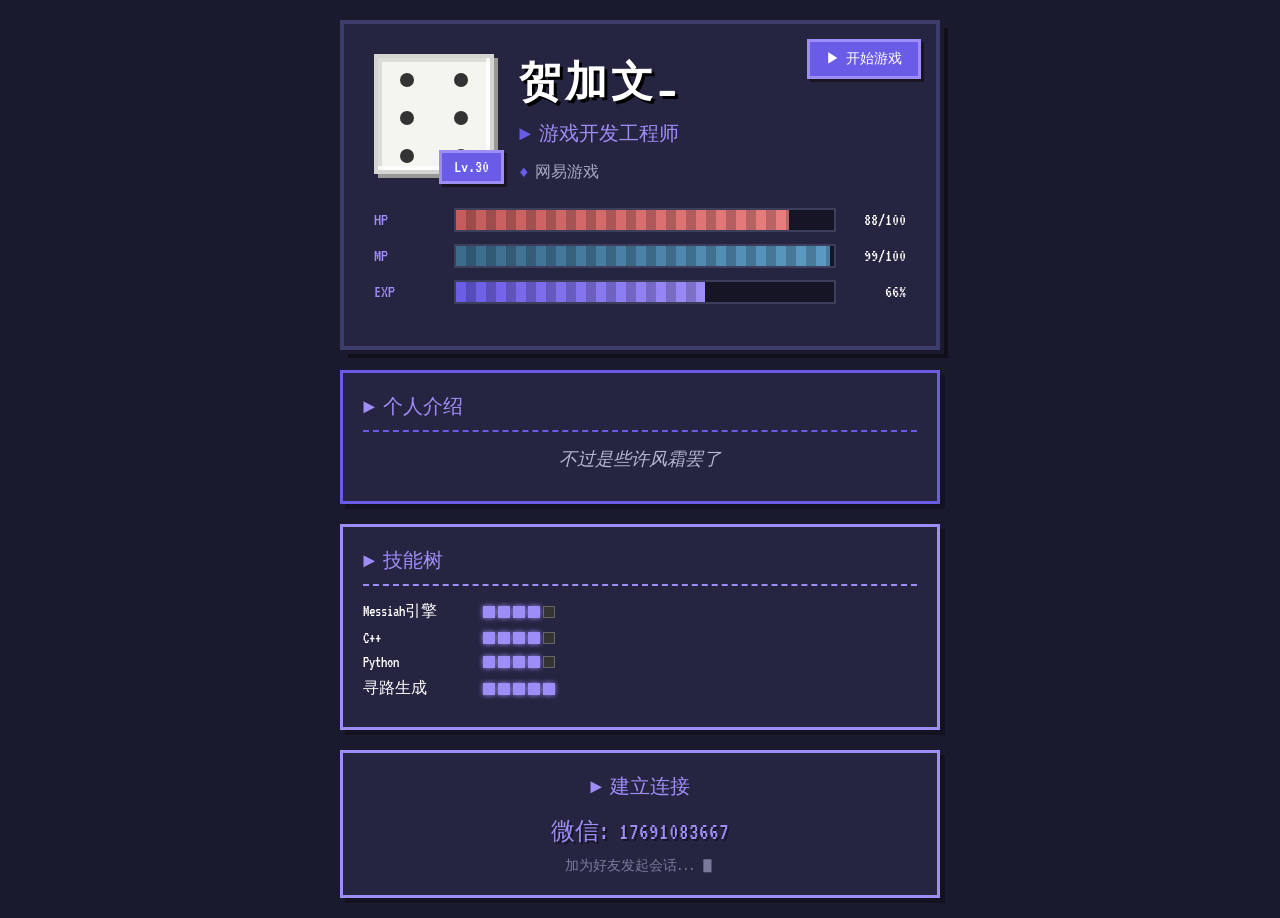
==== index.html @ eb503bfe "feat: 角色卡右上角添加开始游戏按钮" ====
<!DOCTYPE html>
<html lang="zh-CN">
<head>
    <meta charset="UTF-8">
    <meta name="viewport" content="width=device-width, initial-scale=1.0">
    <title>贺加文 - 游戏开发工程师</title>
    <style>
        @import url('https://fonts.googleapis.com/css2?family=VT323&display=swap');
        
        * {
            margin: 0;
            padding: 0;
            box-sizing: border-box;
        }
        
        body {
            min-height: 100vh;
            background: #1a1a2e;
            display: flex;
            justify-content: center;
            align-items: center;
            font-family: 'VT323', 'Courier New', monospace;
            padding: 20px;
            image-rendering: pixelated;
        }
        
        .container {
            max-width: 600px;
            width: 100%;
        }
        
        /* 顶部角色卡 */
        .hero-card {
            background: #252542;
            border: 4px solid #3d3d6b;
            box-shadow: 
                0 0 0 4px #1a1a2e,
                8px 8px 0 rgba(0,0,0,0.4);
            padding: 30px;
            margin-bottom: 20px;
            position: relative;
        }
        
        .hero-card::before {
            content: '';
            position: absolute;
            top: -4px;
            left: -4px;
            right: -4px;
            bottom: -4px;
            background: linear-gradient(135deg, #6b5ce7 0%, transparent 50%, #3d3d6b 100%);
            z-index: -1;
            opacity: 0.3;
        }
        
        .character-row {
            display: flex;
            gap: 25px;
            align-items: flex-start;
        }
        
        /* 像素头像 */
        .avatar-container {
            position: relative;
            flex-shrink: 0;
        }
        
        .avatar {
            width: 120px;
            height: 120px;
            background: #f5f5f0;
            border: 4px solid #d4d4d0;
            box-shadow: 
                4px 4px 0 #999,
                inset -4px -4px 0 rgba(255,255,255,0.8),
                inset 4px 4px 0 rgba(0,0,0,0.1);
            position: relative;
            image-rendering: pixelated;
        }
        
        /* 骰子点 - 6点布局 左列3个 */
        .avatar::before {
            content: '';
            position: absolute;
            top: 15px;
            left: 22px;
            width: 14px;
            height: 14px;
            background: #333;
            border-radius: 50%;
            box-shadow: 
                0 38px 0 #333,
                0 76px 0 #333;
        }
        
        /* 骰子右列3个点 */
        .avatar::after {
            content: '';
            position: absolute;
            top: 15px;
            right: 22px;
            width: 14px;
            height: 14px;
            background: #333;
            border-radius: 50%;
            box-shadow: 
                0 38px 0 #333,
                0 76px 0 #333;
        }
        
        .level-badge {
            position: absolute;
            bottom: -10px;
            right: -10px;
            background: #6b5ce7;
            color: #fff;
            padding: 5px 12px;
            font-size: 18px;
            border: 3px solid #9d8df7;
            box-shadow: 3px 3px 0 #1a1520;
        }
        
        /* 开始游戏按钮 */
        .start-game-btn {
            position: absolute;
            top: 15px;
            right: 15px;
            background: #6b5ce7;
            color: #fff;
            padding: 8px 16px;
            font-size: 14px;
            text-decoration: none;
            border: 3px solid #9d8df7;
            box-shadow: 3px 3px 0 #1a1520;
            transition: all 0.2s ease;
            font-family: 'VT323', 'Courier New', monospace;
        }
        
        .start-game-btn:hover {
            background: #9d8df7;
            transform: translate(-2px, -2px);
            box-shadow: 5px 5px 0 #1a1520;
        }
        
        .start-game-btn::before {
            content: '▶ ';
        }
        
        .info-section {
            flex: 1;
        }
        
        .name {
            font-size: 42px;
            color: #fff;
            text-shadow: 3px 3px 0 #000;
            margin-bottom: 10px;
            letter-spacing: 0.1em;
        }
        
        .title {
            font-size: 20px;
            color: #9d8df7;
            margin-bottom: 15px;
        }
        
        .title::before {
            content: '► ';
            color: #6b5ce7;
        }
        
        .location {
            font-size: 16px;
            color: #a8a8c4;
        }
        
        .location span {
            color: #6b5ce7;
        }
        
        /* 状态条区域 */
        .stats-section {
            margin-top: 25px;
        }
        
        .stat-row {
            display: flex;
            align-items: center;
            margin-bottom: 12px;
            font-size: 18px;
        }
        
        .stat-label {
            width: 80px;
            color: #9d8df7;
        }
        
        .stat-bar {
            flex: 1;
            height: 24px;
            background: #151525;
            border: 2px solid #3d3d5c;
            position: relative;
        }
        
        .stat-fill {
            height: 100%;
            background: linear-gradient(90deg, #e94560 0%, #ff6b6b 100%);
            position: relative;
            transition: width 1s ease;
        }
        
        .stat-fill.hp { width: 88%; background: linear-gradient(90deg, #c45c5c 0%, #e87e7e 100%); }
        .stat-fill.mp { width: 99%; background: linear-gradient(90deg, #3a6b8b 0%, #5c9bc4 100%); }
        .stat-fill.exp { width: 66%; background: linear-gradient(90deg, #6b5ce7 0%, #9d8df7 100%); }
        
        .stat-fill::after {
            content: '';
            position: absolute;
            top: 0;
            left: 0;
            right: 0;
            bottom: 0;
            background: repeating-linear-gradient(
                90deg,
                transparent,
                transparent 10px,
                rgba(0,0,0,0.2) 10px,
                rgba(0,0,0,0.2) 20px
            );
        }
        
        .stat-value {
            width: 60px;
            text-align: right;
            color: #fff;
            margin-left: 10px;
        }
        
        /* 信息框 */
        .info-box {
            background: #252542;
            border: 3px solid #6b5ce7;
            padding: 20px;
            margin-bottom: 20px;
            box-shadow: 5px 5px 0 rgba(0,0,0,0.3);
        }
        
        .info-header {
            color: #9d8df7;
            font-size: 20px;
            margin-bottom: 15px;
            border-bottom: 2px dashed #6b5ce7;
            padding-bottom: 10px;
        }
        
        .info-item {
            display: flex;
            align-items: center;
            margin-bottom: 10px;
            font-size: 18px;
            color: #fff;
        }
        
        .info-icon {
            width: 24px;
            text-align: center;
            margin-right: 12px;
        }
        
        .heart { color: #e87e7e; }
        .diamond { color: #6b5ce7; }
        .star { color: #9d8df7; }
        
        /* 技能列表 */
        .skills-box {
            background: #252542;
            border: 3px solid #9d8df7;
            padding: 20px;
            margin-bottom: 20px;
            box-shadow: 5px 5px 0 rgba(0,0,0,0.3);
        }
        
        .skills-header {
            color: #9d8df7;
            font-size: 20px;
            margin-bottom: 15px;
            border-bottom: 2px dashed #9d8df7;
            padding-bottom: 10px;
        }
        
        .skill-item {
            display: flex;
            align-items: center;
            margin-bottom: 8px;
            font-size: 16px;
        }
        
        .skill-name {
            color: #fff;
            width: 120px;
        }
        
        .skill-level {
            display: flex;
            gap: 3px;
        }
        
        .skill-dot {
            width: 12px;
            height: 12px;
            background: #333;
            border: 1px solid #666;
        }
        
        .skill-dot.filled {
            background: #9d8df7;
            border-color: #9d8df7;
            box-shadow: 0 0 5px #9d8df7;
        }
        
        /* 联系区域 */
        .contact-box {
            background: #252542;
            border: 3px solid #9d8df7;
            padding: 20px;
            text-align: center;
            box-shadow: 5px 5px 0 rgba(0,0,0,0.3);
        }
        
        .contact-header {
            color: #9d8df7;
            font-size: 20px;
            margin-bottom: 15px;
        }
        
        .contact-wechat {
            font-size: 24px;
            color: #9d8df7;
            text-shadow: 2px 2px 0 #151525;
        }
        
        .contact-hint {
            font-size: 14px;
            color: #7a7a9a;
            margin-top: 10px;
        }
        
        /* 闪烁动画 */
        @keyframes blink {
            0%, 50% { opacity: 1; }
            51%, 100% { opacity: 0.3; }
        }
        
        .blink {
            animation: blink 1s infinite;
        }
        
        /* 光标效果 */
        .cursor::after {
            content: '_';
            animation: blink 0.8s infinite;
        }
        
        /* 响应式 */
        @media (max-width: 500px) {
            .character-row {
                flex-direction: column;
                align-items: center;
            }
            
            .name {
                font-size: 32px;
                text-align: center;
            }
            
            .info-section {
                text-align: center;
            }
        }
    </style>
</head>
<body>
    <div class="container">
        <!-- 角色卡 -->
        <div class="hero-card">
            <a href="https://870751720.github.io/paper-kingdom/" class="start-game-btn" target="_blank">开始游戏</a>
            <div class="character-row">
                <div class="avatar-container">
                    <div class="avatar"></div>
                    <div class="level-badge">Lv.--</div>
                </div>
                <div class="info-section">
                    <h1 class="name cursor">贺加文</h1>
                    <div class="title">游戏开发工程师</div>
                    <div class="location">
                        <span>♦</span> 网易游戏
                    </div>
                </div>
            </div>
            
            <!-- 状态条 -->
            <div class="stats-section">
                <div class="stat-row">
                    <span class="stat-label">HP</span>
                    <div class="stat-bar">
                        <div class="stat-fill hp"></div>
                    </div>
                    <span class="stat-value">88/100</span>
                </div>
                <div class="stat-row">
                    <span class="stat-label">MP</span>
                    <div class="stat-bar">
                        <div class="stat-fill mp"></div>
                    </div>
                    <span class="stat-value">99/100</span>
                </div>
                <div class="stat-row">
                    <span class="stat-label">EXP</span>
                    <div class="stat-bar">
                        <div class="stat-fill exp"></div>
                    </div>
                    <span class="stat-value">66%</span>
                </div>
            </div>
        </div>
        
        <!-- 个人介绍 -->
        <div class="info-box">
            <div class="info-header">► 个人介绍</div>
            <div class="info-item" style="justify-content: center; font-style: italic; color: #b8b8d0;">
                不过是些许风霜罢了
            </div>
        </div>
        
        <!-- 技能 -->
        <div class="skills-box">
            <div class="skills-header">► 技能树</div>
            <div class="skill-item">
                <span class="skill-name">Messiah引擎</span>
                <div class="skill-level">
                    <div class="skill-dot filled"></div>
                    <div class="skill-dot filled"></div>
                    <div class="skill-dot filled"></div>
                    <div class="skill-dot filled"></div>
                    <div class="skill-dot"></div>
                </div>
            </div>
            <div class="skill-item">
                <span class="skill-name">C++</span>
                <div class="skill-level">
                    <div class="skill-dot filled"></div>
                    <div class="skill-dot filled"></div>
                    <div class="skill-dot filled"></div>
                    <div class="skill-dot filled"></div>
                    <div class="skill-dot"></div>
                </div>
            </div>
            <div class="skill-item">
                <span class="skill-name">Python</span>
                <div class="skill-level">
                    <div class="skill-dot filled"></div>
                    <div class="skill-dot filled"></div>
                    <div class="skill-dot filled"></div>
                    <div class="skill-dot filled"></div>
                    <div class="skill-dot"></div>
                </div>
            </div>
            <div class="skill-item">
                <span class="skill-name">寻路生成</span>
                <div class="skill-level">
                    <div class="skill-dot filled"></div>
                    <div class="skill-dot filled"></div>
                    <div class="skill-dot filled"></div>
                    <div class="skill-dot filled"></div>
                    <div class="skill-dot filled"></div>
                </div>
            </div>
        </div>
        
        <!-- 联系方式 -->
        <div class="contact-box">
            <div class="contact-header">► 建立连接</div>
            <div class="contact-wechat">微信: 17691083667</div>
            <div class="contact-hint">加为好友发起会话... <span class="blink">▋</span></div>
        </div>
    </div>
    
    <script>
        // 生日: 9月7日
        const birthYear = 1996;
        const birthMonth = 9;  // 9月
        const birthDay = 7;    // 7日
        
        const now = new Date();
        let age = now.getFullYear() - birthYear;
        
        // 判断是否过了今年生日
        const thisYearBirthday = new Date(now.getFullYear(), birthMonth - 1, birthDay);
        if (now < thisYearBirthday) {
            age--; // 还没过生日，减1岁
        }
        
        // 更新等级显示
        document.querySelector('.level-badge').textContent = 'Lv.' + age;
    </script>
</body>
</html>
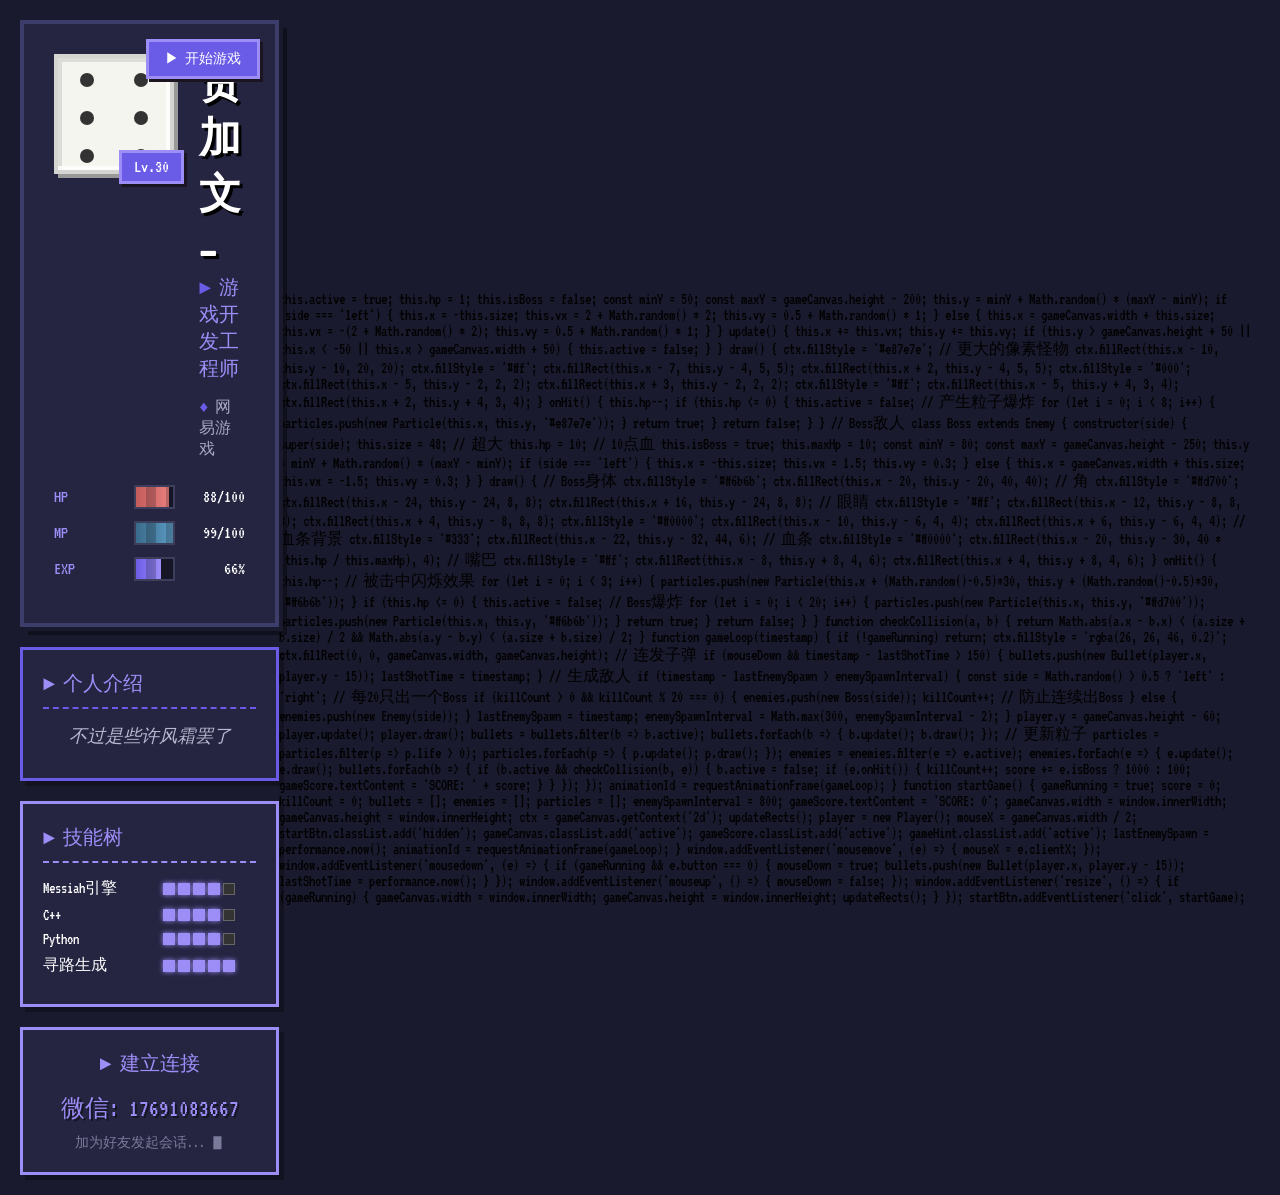
==== commit a0349769: "feat: 隐藏提示、不可框选、减短拖尾、添加连击显示" ====
--- a/index.html
+++ b/index.html
@@ -22,11 +22,85 @@
             font-family: 'VT323', 'Courier New', monospace;
             padding: 20px;
             image-rendering: pixelated;
+            position: relative;
+            overflow-x: hidden;
+        }
+        
+        body.game-active {
+            user-select: none;
+            -webkit-user-select: none;
+            -moz-user-select: none;
+            -ms-user-select: none;
+        }
+        
+        /* 游戏画布 - 覆盖整个背景 */
+        #game-canvas {
+            position: fixed;
+            top: 0;
+            left: 0;
+            width: 100%;
+            height: 100%;
+            z-index: 0;
+            display: none;
+            cursor: crosshair;
+        }
+        
+        #game-canvas.active {
+            display: block;
+        }
+        
+        /* 游戏分数 */
+        .game-score {
+            position: fixed;
+            top: 20px;
+            left: 20px;
+            color: #fff;
+            font-size: 24px;
+            text-shadow: 2px 2px 0 #000;
+            z-index: 1;
+            display: none;
+        }
+        
+        .game-score.active {
+            display: block;
+        }
+        
+        /* 游戏提示 - 已隐藏 */
+        .game-hint {
+            display: none;
+        }
+        
+        /* 连击显示 */
+        .combo-display {
+            position: fixed;
+            top: 20px;
+            right: 20px;
+            color: #ffd700;
+            font-size: 28px;
+            text-shadow: 2px 2px 0 #000;
+            z-index: 1;
+            display: none;
+            transition: transform 0.1s ease;
+        }
+        
+        .combo-display.active {
+            display: block;
+        }
+        
+        .combo-display.pop {
+            transform: scale(1.3);
+        }
+        
+        .combo-display .combo-text {
+            font-size: 14px;
+            color: #fff;
         }
         
         .container {
             max-width: 600px;
             width: 100%;
+            position: relative;
+            z-index: 2;
         }
         
         /* 顶部角色卡 */
@@ -129,11 +203,12 @@
             color: #fff;
             padding: 8px 16px;
             font-size: 14px;
-            text-decoration: none;
             border: 3px solid #9d8df7;
             box-shadow: 3px 3px 0 #1a1520;
             transition: all 0.2s ease;
             font-family: 'VT323', 'Courier New', monospace;
+            cursor: pointer;
+            z-index: 10;
         }
         
         .start-game-btn:hover {
@@ -144,6 +219,10 @@
         
         .start-game-btn::before {
             content: '▶ ';
+        }
+        
+        .start-game-btn.hidden {
+            display: none;
         }
         
         .info-section {
@@ -381,10 +460,18 @@
     </style>
 </head>
 <body>
+    <!-- 游戏层 -->
+    <canvas id="game-canvas"></canvas>
+    <div class="game-score" id="game-score">SCORE: 0</div>
+    <div class="combo-display" id="combo-display">
+        <div class="combo-count">0</div>
+        <div class="combo-text">COMBO</div>
+    </div>
+    
     <div class="container">
         <!-- 角色卡 -->
-        <div class="hero-card">
-            <a href="https://870751720.github.io/paper-kingdom/" class="start-game-btn" target="_blank">开始游戏</a>
+        <div class="hero-card" id="hero-card">
+            <button class="start-game-btn" id="start-game-btn">开始游戏</button>
             <div class="character-row">
                 <div class="avatar-container">
                     <div class="avatar"></div>
@@ -489,20 +576,644 @@
     <script>
         // 生日: 9月7日
         const birthYear = 1996;
-        const birthMonth = 9;  // 9月
-        const birthDay = 7;    // 7日
+        const birthMonth = 9;
+        const birthDay = 7;
         
         const now = new Date();
         let age = now.getFullYear() - birthYear;
         
-        // 判断是否过了今年生日
         const thisYearBirthday = new Date(now.getFullYear(), birthMonth - 1, birthDay);
         if (now < thisYearBirthday) {
-            age--; // 还没过生日，减1岁
-        }
-        
-        // 更新等级显示
+            age--;
+        }
+        
         document.querySelector('.level-badge').textContent = 'Lv.' + age;
+        
+        // ==================== 弹幕射击游戏 ====================
+        const startBtn = document.getElementById('start-game-btn');
+        const gameCanvas = document.getElementById('game-canvas');
+        const gameScore = document.getElementById('game-score');
+        const comboDisplay = document.getElementById('combo-display');
+        const comboCountEl = comboDisplay.querySelector('.combo-count');
+        
+        let gameRunning = false;
+        let score = 0;
+        let killCount = 0;
+        let combo = 0;
+        let lastKillTime = 0;
+        let comboTimer = null;
+        let ctx = null;
+        let animationId = null;
+        let mouseX = 0;
+        let mouseDown = false;
+        let lastShotTime = 0;
+        let player = null;
+        let bullets = [];
+        let enemies = [];
+        let particles = [];
+        let lastEnemySpawn = 0;
+        let enemySpawnInterval = 800;
+        
+        let cardRect = null;
+        let containerRect = null;
+        
+        function updateRects() {
+            const card = document.getElementById('hero-card');
+            const container = document.querySelector('.container');
+            cardRect = card.getBoundingClientRect();
+            containerRect = container.getBoundingClientRect();
+        }
+        
+        // 更新连击
+        function updateCombo() {
+            const now = performance.now();
+            if (now - lastKillTime < 2000) {
+                combo++;
+            } else {
+                combo = 1;
+            }
+            lastKillTime = now;
+            
+            comboCountEl.textContent = combo;
+            comboDisplay.classList.add('active');
+            comboDisplay.classList.add('pop');
+            setTimeout(() => comboDisplay.classList.remove('pop'), 100);
+            
+            if (comboTimer) clearTimeout(comboTimer);
+            comboTimer = setTimeout(() => {
+                combo = 0;
+                comboDisplay.classList.remove('active');
+            }, 2000);
+        }
+        
+        // 粒子效果类
+        class Particle {
+            constructor(x, y, color) {
+                this.x = x;
+                this.y = y;
+                this.vx = (Math.random() - 0.5) * 8;
+                this.vy = (Math.random() - 0.5) * 8;
+                this.life = 1;
+                this.decay = 0.08 + Math.random() * 0.05;
+                this.color = color;
+                this.size = 2 + Math.random() * 3;
+            }
+            
+            update() {
+                this.x += this.vx;
+                this.y += this.vy;
+                this.life -= this.decay;
+            }
+            
+            draw() {
+                ctx.globalAlpha = this.life;
+                ctx.fillStyle = this.color;
+                ctx.fillRect(this.x - this.size/2, this.y - this.size/2, this.size, this.size);
+                ctx.globalAlpha = 1;
+            }
+        }
+        
+        class Player {
+            constructor() {
+                this.size = 16;
+                this.y = gameCanvas.height - 60;
+                this.x = gameCanvas.width / 2;
+                this.color = '#9d8df7';
+            }
+            
+            update() {
+                this.x = Math.max(this.size, Math.min(gameCanvas.width - this.size, mouseX));
+            }
+            
+            draw() {
+                ctx.fillStyle = this.color;
+                ctx.fillRect(this.x - 4, this.y - 8, 8, 16);
+                ctx.fillRect(this.x - 12, this.y, 24, 6);
+                ctx.fillRect(this.x - 8, this.y + 4, 16, 4);
+                ctx.shadowColor = this.color;
+                ctx.shadowBlur = 15;
+                ctx.fillRect(this.x - 2, this.y - 12, 4, 6);
+                ctx.shadowBlur = 0;
+            }
+        }
+        
+        class Bullet {
+            constructor(x, y) {
+                this.x = x;
+                this.y = y;
+                this.speed = 10;
+                this.size = 4;
+                this.active = true;
+            }
+            
+            update() {
+                this.y -= this.speed;
+                if (this.y < 0) this.active = false;
+            }
+            
+            draw() {
+                ctx.fillStyle = '#fff';
+                ctx.fillRect(this.x - 2, this.y - 6, 4, 12);
+                ctx.fillStyle = 'rgba(157, 141, 247, 0.5)';
+                ctx.fillRect(this.x - 1, this.y + 6, 2, 5);
+            }
+        }
+        
+        // 普通敌人
+        class Enemy {
+            constructor(side) {
+                this.size = 24;
+                this.active = true;
+                this.hp = 1;
+                this.isBoss = false;
+                
+                const minY = 50;
+                const maxY = gameCanvas.height - 200;
+                this.y = minY + Math.random() * (maxY - minY);
+                
+                if (side === 'left') {
+                    this.x = -this.size;
+                    this.vx = 2 + Math.random() * 2;
+                    this.vy = 0.5 + Math.random() * 1;
+                } else {
+                    this.x = gameCanvas.width + this.size;
+                    this.vx = -(2 + Math.random() * 2);
+                    this.vy = 0.5 + Math.random() * 1;
+                }
+            }
+            
+            update() {
+                this.x += this.vx;
+                this.y += this.vy;
+                
+                if (this.y > gameCanvas.height + 50 || this.x < -50 || this.x > gameCanvas.width + 50) {
+                    this.active = false;
+                }
+            }
+            
+            draw() {
+                ctx.fillStyle = '#e87e7e';
+                ctx.fillRect(this.x - 10, this.y - 10, 20, 20);
+                ctx.fillStyle = '#fff';
+                ctx.fillRect(this.x - 7, this.y - 4, 5, 5);
+                ctx.fillRect(this.x + 2, this.y - 4, 5, 5);
+                ctx.fillStyle = '#000';
+                ctx.fillRect(this.x - 5, this.y - 2, 2, 2);
+                ctx.fillRect(this.x + 3, this.y - 2, 2, 2);
+                ctx.fillStyle = '#fff';
+                ctx.fillRect(this.x - 5, this.y + 4, 3, 4);
+                ctx.fillRect(this.x + 2, this.y + 4, 3, 4);
+            }
+            
+            onHit() {
+                this.hp--;
+                if (this.hp <= 0) {
+                    this.active = false;
+                    for (let i = 0; i < 6; i++) {
+                        particles.push(new Particle(this.x, this.y, '#e87e7e'));
+                    }
+                    return true;
+                }
+                return false;
+            }
+        }
+        
+        // Boss敌人
+        class Boss extends Enemy {
+            constructor(side) {
+                super(side);
+                this.size = 48;
+                this.hp = 10;
+                this.isBoss = true;
+                this.maxHp = 10;
+                
+                const minY = 80;
+                const maxY = gameCanvas.height - 250;
+                this.y = minY + Math.random() * (maxY - minY);
+                
+                if (side === 'left') {
+                    this.x = -this.size;
+                    this.vx = 1.5;
+                    this.vy = 0.3;
+                } else {
+                    this.x = gameCanvas.width + this.size;
+                    this.vx = -1.5;
+                    this.vy = 0.3;
+                }
+            }
+            
+            draw() {
+                ctx.fillStyle = '#ff6b6b';
+                ctx.fillRect(this.x - 20, this.y - 20, 40, 40);
+                ctx.fillStyle = '#ffd700';
+                ctx.fillRect(this.x - 24, this.y - 24, 8, 8);
+                ctx.fillRect(this.x + 16, this.y - 24, 8, 8);
+                ctx.fillStyle = '#fff';
+                ctx.fillRect(this.x - 12, this.y - 8, 8, 8);
+                ctx.fillRect(this.x + 4, this.y - 8, 8, 8);
+                ctx.fillStyle = '#ff0000';
+                ctx.fillRect(this.x - 10, this.y - 6, 4, 4);
+                ctx.fillRect(this.x + 6, this.y - 6, 4, 4);
+                ctx.fillStyle = '#333';
+                ctx.fillRect(this.x - 22, this.y - 32, 44, 6);
+                ctx.fillStyle = '#ff0000';
+                ctx.fillRect(this.x - 20, this.y - 30, 40 * (this.hp / this.maxHp), 4);
+                ctx.fillStyle = '#fff';
+                ctx.fillRect(this.x - 8, this.y + 8, 4, 6);
+                ctx.fillRect(this.x + 4, this.y + 8, 4, 6);
+            }
+            
+            onHit() {
+                this.hp--;
+                for (let i = 0; i < 2; i++) {
+                    particles.push(new Particle(this.x + (Math.random()-0.5)*30, this.y + (Math.random()-0.5)*30, '#ff6b6b'));
+                }
+                if (this.hp <= 0) {
+                    this.active = false;
+                    for (let i = 0; i < 15; i++) {
+                        particles.push(new Particle(this.x, this.y, '#ffd700'));
+                        particles.push(new Particle(this.x, this.y, '#ff6b6b'));
+                    }
+                    return true;
+                }
+                return false;
+            }
+        }
+        
+        function checkCollision(a, b) {
+            return Math.abs(a.x - b.x) < (a.size + b.size) / 2 &&
+                   Math.abs(a.y - b.y) < (a.size + b.size) / 2;
+        }
+        
+        function gameLoop(timestamp) {
+            if (!gameRunning) return;
+            
+            ctx.fillStyle = 'rgba(26, 26, 46, 0.2)';
+            ctx.fillRect(0, 0, gameCanvas.width, gameCanvas.height);
+            
+            if (mouseDown && timestamp - lastShotTime > 150) {
+                bullets.push(new Bullet(player.x, player.y - 15));
+                lastShotTime = timestamp;
+            }
+            
+            if (timestamp - lastEnemySpawn > enemySpawnInterval) {
+                const side = Math.random() > 0.5 ? 'left' : 'right';
+                if (killCount > 0 && killCount % 20 === 0) {
+                    enemies.push(new Boss(side));
+                    killCount++;
+                } else {
+                    enemies.push(new Enemy(side));
+                }
+                lastEnemySpawn = timestamp;
+                enemySpawnInterval = Math.max(300, enemySpawnInterval - 2);
+            }
+            
+            player.y = gameCanvas.height - 60;
+            player.update();
+            player.draw();
+            
+            bullets = bullets.filter(b => b.active);
+            bullets.forEach(b => {
+                b.update();
+                b.draw();
+            });
+            
+            particles = particles.filter(p => p.life > 0);
+            particles.forEach(p => {
+                p.update();
+                p.draw();
+            });
+            
+            enemies = enemies.filter(e => e.active);
+            enemies.forEach(e => {
+                e.update();
+                e.draw();
+                
+                bullets.forEach(b => {
+                    if (b.active && checkCollision(b, e)) {
+                        b.active = false;
+                        if (e.onHit()) {
+                            killCount++;
+                            score += e.isBoss ? 1000 : 100;
+                            gameScore.textContent = 'SCORE: ' + score;
+                            updateCombo();
+                        }
+                    }
+                });
+            });
+            
+            animationId = requestAnimationFrame(gameLoop);
+        }
+        
+        function startGame() {
+            gameRunning = true;
+            score = 0;
+            killCount = 0;
+            combo = 0;
+            bullets = [];
+            enemies = [];
+            particles = [];
+            enemySpawnInterval = 800;
+            gameScore.textContent = 'SCORE: 0';
+            
+            gameCanvas.width = window.innerWidth;
+            gameCanvas.height = window.innerHeight;
+            ctx = gameCanvas.getContext('2d');
+            
+            updateRects();
+            
+            player = new Player();
+            mouseX = gameCanvas.width / 2;
+            
+            document.body.classList.add('game-active');
+            startBtn.classList.add('hidden');
+            gameCanvas.classList.add('active');
+            gameScore.classList.add('active');
+            
+            lastEnemySpawn = performance.now();
+            animationId = requestAnimationFrame(gameLoop);
+        }
+        
+        window.addEventListener('mousemove', (e) => {
+            mouseX = e.clientX;
+        });
+        
+        window.addEventListener('mousedown', (e) => {
+            if (gameRunning && e.button === 0) {
+                mouseDown = true;
+                bullets.push(new Bullet(player.x, player.y - 15));
+                lastShotTime = performance.now();
+            }
+        });
+        
+        window.addEventListener('mouseup', () => {
+            mouseDown = false;
+        });
+        
+        window.addEventListener('resize', () => {
+            if (gameRunning) {
+                gameCanvas.width = window.innerWidth;
+                gameCanvas.height = window.innerHeight;
+                updateRects();
+            }
+        });
+        
+        startBtn.addEventListener('click', startGame);
     </script>
 </body>
 </html>
+                this.active = true;
+                this.hp = 1;
+                this.isBoss = false;
+                
+                const minY = 50;
+                const maxY = gameCanvas.height - 200;
+                this.y = minY + Math.random() * (maxY - minY);
+                
+                if (side === 'left') {
+                    this.x = -this.size;
+                    this.vx = 2 + Math.random() * 2;
+                    this.vy = 0.5 + Math.random() * 1;
+                } else {
+                    this.x = gameCanvas.width + this.size;
+                    this.vx = -(2 + Math.random() * 2);
+                    this.vy = 0.5 + Math.random() * 1;
+                }
+            }
+            
+            update() {
+                this.x += this.vx;
+                this.y += this.vy;
+                
+                if (this.y > gameCanvas.height + 50 || this.x < -50 || this.x > gameCanvas.width + 50) {
+                    this.active = false;
+                }
+            }
+            
+            draw() {
+                ctx.fillStyle = '#e87e7e';
+                // 更大的像素怪物
+                ctx.fillRect(this.x - 10, this.y - 10, 20, 20);
+                ctx.fillStyle = '#fff';
+                ctx.fillRect(this.x - 7, this.y - 4, 5, 5);
+                ctx.fillRect(this.x + 2, this.y - 4, 5, 5);
+                ctx.fillStyle = '#000';
+                ctx.fillRect(this.x - 5, this.y - 2, 2, 2);
+                ctx.fillRect(this.x + 3, this.y - 2, 2, 2);
+                ctx.fillStyle = '#fff';
+                ctx.fillRect(this.x - 5, this.y + 4, 3, 4);
+                ctx.fillRect(this.x + 2, this.y + 4, 3, 4);
+            }
+            
+            onHit() {
+                this.hp--;
+                if (this.hp <= 0) {
+                    this.active = false;
+                    // 产生粒子爆炸
+                    for (let i = 0; i < 8; i++) {
+                        particles.push(new Particle(this.x, this.y, '#e87e7e'));
+                    }
+                    return true;
+                }
+                return false;
+            }
+        }
+        
+        // Boss敌人
+        class Boss extends Enemy {
+            constructor(side) {
+                super(side);
+                this.size = 48; // 超大
+                this.hp = 10; // 10点血
+                this.isBoss = true;
+                this.maxHp = 10;
+                
+                const minY = 80;
+                const maxY = gameCanvas.height - 250;
+                this.y = minY + Math.random() * (maxY - minY);
+                
+                if (side === 'left') {
+                    this.x = -this.size;
+                    this.vx = 1.5;
+                    this.vy = 0.3;
+                } else {
+                    this.x = gameCanvas.width + this.size;
+                    this.vx = -1.5;
+                    this.vy = 0.3;
+                }
+            }
+            
+            draw() {
+                // Boss身体
+                ctx.fillStyle = '#ff6b6b';
+                ctx.fillRect(this.x - 20, this.y - 20, 40, 40);
+                
+                // 角
+                ctx.fillStyle = '#ffd700';
+                ctx.fillRect(this.x - 24, this.y - 24, 8, 8);
+                ctx.fillRect(this.x + 16, this.y - 24, 8, 8);
+                
+                // 眼睛
+                ctx.fillStyle = '#fff';
+                ctx.fillRect(this.x - 12, this.y - 8, 8, 8);
+                ctx.fillRect(this.x + 4, this.y - 8, 8, 8);
+                ctx.fillStyle = '#ff0000';
+                ctx.fillRect(this.x - 10, this.y - 6, 4, 4);
+                ctx.fillRect(this.x + 6, this.y - 6, 4, 4);
+                
+                // 血条背景
+                ctx.fillStyle = '#333';
+                ctx.fillRect(this.x - 22, this.y - 32, 44, 6);
+                // 血条
+                ctx.fillStyle = '#ff0000';
+                ctx.fillRect(this.x - 20, this.y - 30, 40 * (this.hp / this.maxHp), 4);
+                
+                // 嘴巴
+                ctx.fillStyle = '#fff';
+                ctx.fillRect(this.x - 8, this.y + 8, 4, 6);
+                ctx.fillRect(this.x + 4, this.y + 8, 4, 6);
+            }
+            
+            onHit() {
+                this.hp--;
+                // 被击中闪烁效果
+                for (let i = 0; i < 3; i++) {
+                    particles.push(new Particle(this.x + (Math.random()-0.5)*30, this.y + (Math.random()-0.5)*30, '#ff6b6b'));
+                }
+                if (this.hp <= 0) {
+                    this.active = false;
+                    // Boss爆炸
+                    for (let i = 0; i < 20; i++) {
+                        particles.push(new Particle(this.x, this.y, '#ffd700'));
+                        particles.push(new Particle(this.x, this.y, '#ff6b6b'));
+                    }
+                    return true;
+                }
+                return false;
+            }
+        }
+        
+        function checkCollision(a, b) {
+            return Math.abs(a.x - b.x) < (a.size + b.size) / 2 &&
+                   Math.abs(a.y - b.y) < (a.size + b.size) / 2;
+        }
+        
+        function gameLoop(timestamp) {
+            if (!gameRunning) return;
+            
+            ctx.fillStyle = 'rgba(26, 26, 46, 0.2)';
+            ctx.fillRect(0, 0, gameCanvas.width, gameCanvas.height);
+            
+            // 连发子弹
+            if (mouseDown && timestamp - lastShotTime > 150) {
+                bullets.push(new Bullet(player.x, player.y - 15));
+                lastShotTime = timestamp;
+            }
+            
+            // 生成敌人
+            if (timestamp - lastEnemySpawn > enemySpawnInterval) {
+                const side = Math.random() > 0.5 ? 'left' : 'right';
+                // 每20只出一个Boss
+                if (killCount > 0 && killCount % 20 === 0) {
+                    enemies.push(new Boss(side));
+                    killCount++; // 防止连续出Boss
+                } else {
+                    enemies.push(new Enemy(side));
+                }
+                lastEnemySpawn = timestamp;
+                enemySpawnInterval = Math.max(300, enemySpawnInterval - 2);
+            }
+            
+            player.y = gameCanvas.height - 60;
+            player.update();
+            player.draw();
+            
+            bullets = bullets.filter(b => b.active);
+            bullets.forEach(b => {
+                b.update();
+                b.draw();
+            });
+            
+            // 更新粒子
+            particles = particles.filter(p => p.life > 0);
+            particles.forEach(p => {
+                p.update();
+                p.draw();
+            });
+            
+            enemies = enemies.filter(e => e.active);
+            enemies.forEach(e => {
+                e.update();
+                e.draw();
+                
+                bullets.forEach(b => {
+                    if (b.active && checkCollision(b, e)) {
+                        b.active = false;
+                        if (e.onHit()) {
+                            killCount++;
+                            score += e.isBoss ? 1000 : 100;
+                            gameScore.textContent = 'SCORE: ' + score;
+                        }
+                    }
+                });
+            });
+            
+            animationId = requestAnimationFrame(gameLoop);
+        }
+        
+        function startGame() {
+            gameRunning = true;
+            score = 0;
+            killCount = 0;
+            bullets = [];
+            enemies = [];
+            particles = [];
+            enemySpawnInterval = 800;
+            gameScore.textContent = 'SCORE: 0';
+            
+            gameCanvas.width = window.innerWidth;
+            gameCanvas.height = window.innerHeight;
+            ctx = gameCanvas.getContext('2d');
+            
+            updateRects();
+            
+            player = new Player();
+            mouseX = gameCanvas.width / 2;
+            
+            startBtn.classList.add('hidden');
+            gameCanvas.classList.add('active');
+            gameScore.classList.add('active');
+            gameHint.classList.add('active');
+            
+            lastEnemySpawn = performance.now();
+            animationId = requestAnimationFrame(gameLoop);
+        }
+        
+        window.addEventListener('mousemove', (e) => {
+            mouseX = e.clientX;
+        });
+        
+        window.addEventListener('mousedown', (e) => {
+            if (gameRunning && e.button === 0) {
+                mouseDown = true;
+                bullets.push(new Bullet(player.x, player.y - 15));
+                lastShotTime = performance.now();
+            }
+        });
+        
+        window.addEventListener('mouseup', () => {
+            mouseDown = false;
+        });
+        
+        window.addEventListener('resize', () => {
+            if (gameRunning) {
+                gameCanvas.width = window.innerWidth;
+                gameCanvas.height = window.innerHeight;
+                updateRects();
+            }
+        });
+        
+        startBtn.addEventListener('click', startGame);
+    </script>
+</body>
+</html>
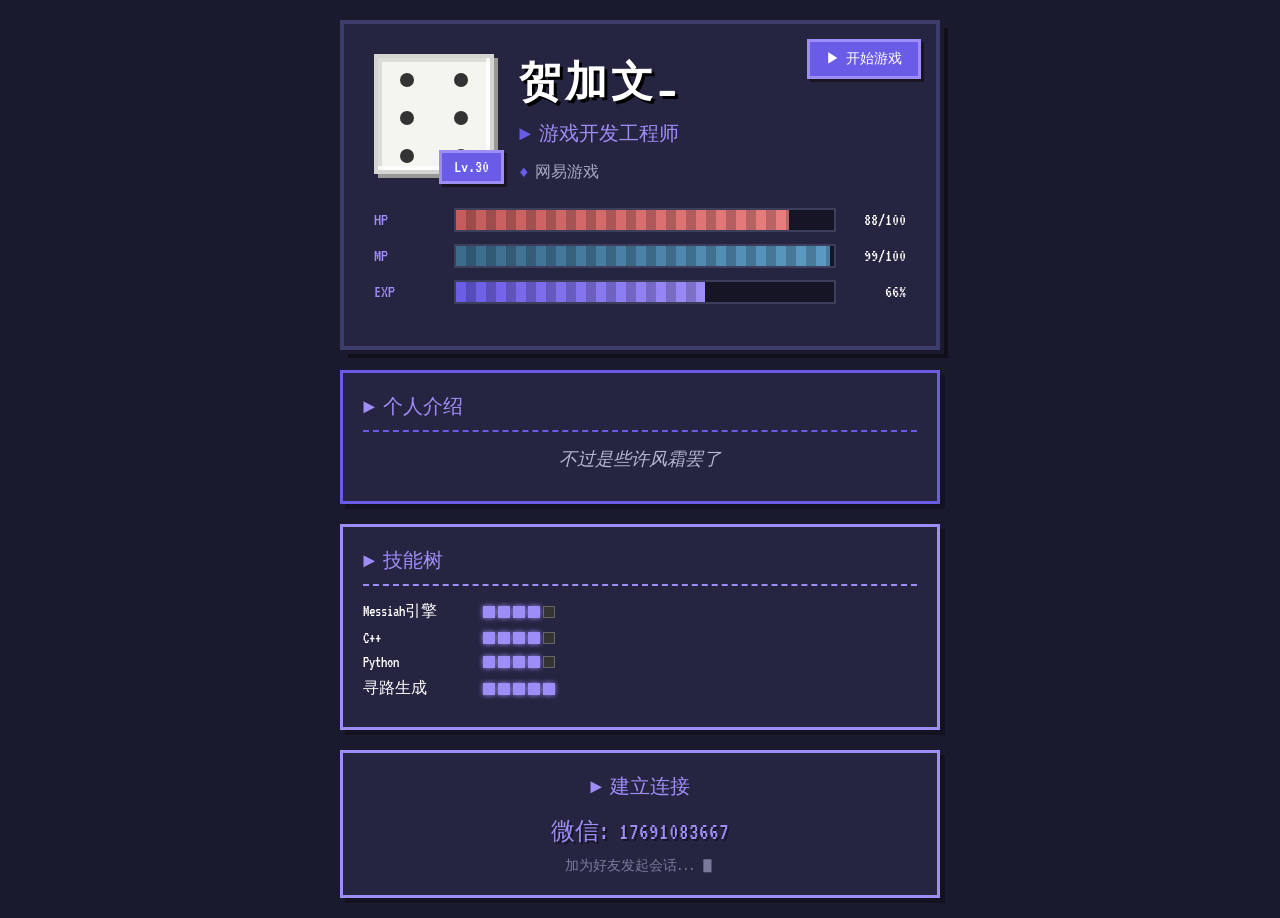
==== commit 5bf8c929: "refactor: 彻底拆分文件 - index.html/style.css/game.js" ====
--- a/index.html
+++ b/index.html
@@ -4,463 +4,9 @@
     <meta charset="UTF-8">
     <meta name="viewport" content="width=device-width, initial-scale=1.0">
     <title>贺加文 - 游戏开发工程师</title>
-    <style>
-        @import url('https://fonts.googleapis.com/css2?family=VT323&display=swap');
-        
-        * {
-            margin: 0;
-            padding: 0;
-            box-sizing: border-box;
-        }
-        
-        body {
-            min-height: 100vh;
-            background: #1a1a2e;
-            display: flex;
-            justify-content: center;
-            align-items: center;
-            font-family: 'VT323', 'Courier New', monospace;
-            padding: 20px;
-            image-rendering: pixelated;
-            position: relative;
-            overflow-x: hidden;
-        }
-        
-        body.game-active {
-            user-select: none;
-            -webkit-user-select: none;
-            -moz-user-select: none;
-            -ms-user-select: none;
-        }
-        
-        /* 游戏画布 - 覆盖整个背景 */
-        #game-canvas {
-            position: fixed;
-            top: 0;
-            left: 0;
-            width: 100%;
-            height: 100%;
-            z-index: 0;
-            display: none;
-            cursor: crosshair;
-        }
-        
-        #game-canvas.active {
-            display: block;
-        }
-        
-        /* 游戏分数 */
-        .game-score {
-            position: fixed;
-            top: 20px;
-            left: 20px;
-            color: #fff;
-            font-size: 24px;
-            text-shadow: 2px 2px 0 #000;
-            z-index: 1;
-            display: none;
-        }
-        
-        .game-score.active {
-            display: block;
-        }
-        
-        /* 游戏提示 - 已隐藏 */
-        .game-hint {
-            display: none;
-        }
-        
-        /* 连击显示 */
-        .combo-display {
-            position: fixed;
-            top: 20px;
-            right: 20px;
-            color: #ffd700;
-            font-size: 28px;
-            text-shadow: 2px 2px 0 #000;
-            z-index: 1;
-            display: none;
-            transition: transform 0.1s ease;
-        }
-        
-        .combo-display.active {
-            display: block;
-        }
-        
-        .combo-display.pop {
-            transform: scale(1.3);
-        }
-        
-        .combo-display .combo-text {
-            font-size: 14px;
-            color: #fff;
-        }
-        
-        .container {
-            max-width: 600px;
-            width: 100%;
-            position: relative;
-            z-index: 2;
-        }
-        
-        /* 顶部角色卡 */
-        .hero-card {
-            background: #252542;
-            border: 4px solid #3d3d6b;
-            box-shadow: 
-                0 0 0 4px #1a1a2e,
-                8px 8px 0 rgba(0,0,0,0.4);
-            padding: 30px;
-            margin-bottom: 20px;
-            position: relative;
-        }
-        
-        .hero-card::before {
-            content: '';
-            position: absolute;
-            top: -4px;
-            left: -4px;
-            right: -4px;
-            bottom: -4px;
-            background: linear-gradient(135deg, #6b5ce7 0%, transparent 50%, #3d3d6b 100%);
-            z-index: -1;
-            opacity: 0.3;
-        }
-        
-        .character-row {
-            display: flex;
-            gap: 25px;
-            align-items: flex-start;
-        }
-        
-        /* 像素头像 */
-        .avatar-container {
-            position: relative;
-            flex-shrink: 0;
-        }
-        
-        .avatar {
-            width: 120px;
-            height: 120px;
-            background: #f5f5f0;
-            border: 4px solid #d4d4d0;
-            box-shadow: 
-                4px 4px 0 #999,
-                inset -4px -4px 0 rgba(255,255,255,0.8),
-                inset 4px 4px 0 rgba(0,0,0,0.1);
-            position: relative;
-            image-rendering: pixelated;
-        }
-        
-        /* 骰子点 - 6点布局 左列3个 */
-        .avatar::before {
-            content: '';
-            position: absolute;
-            top: 15px;
-            left: 22px;
-            width: 14px;
-            height: 14px;
-            background: #333;
-            border-radius: 50%;
-            box-shadow: 
-                0 38px 0 #333,
-                0 76px 0 #333;
-        }
-        
-        /* 骰子右列3个点 */
-        .avatar::after {
-            content: '';
-            position: absolute;
-            top: 15px;
-            right: 22px;
-            width: 14px;
-            height: 14px;
-            background: #333;
-            border-radius: 50%;
-            box-shadow: 
-                0 38px 0 #333,
-                0 76px 0 #333;
-        }
-        
-        .level-badge {
-            position: absolute;
-            bottom: -10px;
-            right: -10px;
-            background: #6b5ce7;
-            color: #fff;
-            padding: 5px 12px;
-            font-size: 18px;
-            border: 3px solid #9d8df7;
-            box-shadow: 3px 3px 0 #1a1520;
-        }
-        
-        /* 开始游戏按钮 */
-        .start-game-btn {
-            position: absolute;
-            top: 15px;
-            right: 15px;
-            background: #6b5ce7;
-            color: #fff;
-            padding: 8px 16px;
-            font-size: 14px;
-            border: 3px solid #9d8df7;
-            box-shadow: 3px 3px 0 #1a1520;
-            transition: all 0.2s ease;
-            font-family: 'VT323', 'Courier New', monospace;
-            cursor: pointer;
-            z-index: 10;
-        }
-        
-        .start-game-btn:hover {
-            background: #9d8df7;
-            transform: translate(-2px, -2px);
-            box-shadow: 5px 5px 0 #1a1520;
-        }
-        
-        .start-game-btn::before {
-            content: '▶ ';
-        }
-        
-        .start-game-btn.hidden {
-            display: none;
-        }
-        
-        .info-section {
-            flex: 1;
-        }
-        
-        .name {
-            font-size: 42px;
-            color: #fff;
-            text-shadow: 3px 3px 0 #000;
-            margin-bottom: 10px;
-            letter-spacing: 0.1em;
-        }
-        
-        .title {
-            font-size: 20px;
-            color: #9d8df7;
-            margin-bottom: 15px;
-        }
-        
-        .title::before {
-            content: '► ';
-            color: #6b5ce7;
-        }
-        
-        .location {
-            font-size: 16px;
-            color: #a8a8c4;
-        }
-        
-        .location span {
-            color: #6b5ce7;
-        }
-        
-        /* 状态条区域 */
-        .stats-section {
-            margin-top: 25px;
-        }
-        
-        .stat-row {
-            display: flex;
-            align-items: center;
-            margin-bottom: 12px;
-            font-size: 18px;
-        }
-        
-        .stat-label {
-            width: 80px;
-            color: #9d8df7;
-        }
-        
-        .stat-bar {
-            flex: 1;
-            height: 24px;
-            background: #151525;
-            border: 2px solid #3d3d5c;
-            position: relative;
-        }
-        
-        .stat-fill {
-            height: 100%;
-            background: linear-gradient(90deg, #e94560 0%, #ff6b6b 100%);
-            position: relative;
-            transition: width 1s ease;
-        }
-        
-        .stat-fill.hp { width: 88%; background: linear-gradient(90deg, #c45c5c 0%, #e87e7e 100%); }
-        .stat-fill.mp { width: 99%; background: linear-gradient(90deg, #3a6b8b 0%, #5c9bc4 100%); }
-        .stat-fill.exp { width: 66%; background: linear-gradient(90deg, #6b5ce7 0%, #9d8df7 100%); }
-        
-        .stat-fill::after {
-            content: '';
-            position: absolute;
-            top: 0;
-            left: 0;
-            right: 0;
-            bottom: 0;
-            background: repeating-linear-gradient(
-                90deg,
-                transparent,
-                transparent 10px,
-                rgba(0,0,0,0.2) 10px,
-                rgba(0,0,0,0.2) 20px
-            );
-        }
-        
-        .stat-value {
-            width: 60px;
-            text-align: right;
-            color: #fff;
-            margin-left: 10px;
-        }
-        
-        /* 信息框 */
-        .info-box {
-            background: #252542;
-            border: 3px solid #6b5ce7;
-            padding: 20px;
-            margin-bottom: 20px;
-            box-shadow: 5px 5px 0 rgba(0,0,0,0.3);
-        }
-        
-        .info-header {
-            color: #9d8df7;
-            font-size: 20px;
-            margin-bottom: 15px;
-            border-bottom: 2px dashed #6b5ce7;
-            padding-bottom: 10px;
-        }
-        
-        .info-item {
-            display: flex;
-            align-items: center;
-            margin-bottom: 10px;
-            font-size: 18px;
-            color: #fff;
-        }
-        
-        .info-icon {
-            width: 24px;
-            text-align: center;
-            margin-right: 12px;
-        }
-        
-        .heart { color: #e87e7e; }
-        .diamond { color: #6b5ce7; }
-        .star { color: #9d8df7; }
-        
-        /* 技能列表 */
-        .skills-box {
-            background: #252542;
-            border: 3px solid #9d8df7;
-            padding: 20px;
-            margin-bottom: 20px;
-            box-shadow: 5px 5px 0 rgba(0,0,0,0.3);
-        }
-        
-        .skills-header {
-            color: #9d8df7;
-            font-size: 20px;
-            margin-bottom: 15px;
-            border-bottom: 2px dashed #9d8df7;
-            padding-bottom: 10px;
-        }
-        
-        .skill-item {
-            display: flex;
-            align-items: center;
-            margin-bottom: 8px;
-            font-size: 16px;
-        }
-        
-        .skill-name {
-            color: #fff;
-            width: 120px;
-        }
-        
-        .skill-level {
-            display: flex;
-            gap: 3px;
-        }
-        
-        .skill-dot {
-            width: 12px;
-            height: 12px;
-            background: #333;
-            border: 1px solid #666;
-        }
-        
-        .skill-dot.filled {
-            background: #9d8df7;
-            border-color: #9d8df7;
-            box-shadow: 0 0 5px #9d8df7;
-        }
-        
-        /* 联系区域 */
-        .contact-box {
-            background: #252542;
-            border: 3px solid #9d8df7;
-            padding: 20px;
-            text-align: center;
-            box-shadow: 5px 5px 0 rgba(0,0,0,0.3);
-        }
-        
-        .contact-header {
-            color: #9d8df7;
-            font-size: 20px;
-            margin-bottom: 15px;
-        }
-        
-        .contact-wechat {
-            font-size: 24px;
-            color: #9d8df7;
-            text-shadow: 2px 2px 0 #151525;
-        }
-        
-        .contact-hint {
-            font-size: 14px;
-            color: #7a7a9a;
-            margin-top: 10px;
-        }
-        
-        /* 闪烁动画 */
-        @keyframes blink {
-            0%, 50% { opacity: 1; }
-            51%, 100% { opacity: 0.3; }
-        }
-        
-        .blink {
-            animation: blink 1s infinite;
-        }
-        
-        /* 光标效果 */
-        .cursor::after {
-            content: '_';
-            animation: blink 0.8s infinite;
-        }
-        
-        /* 响应式 */
-        @media (max-width: 500px) {
-            .character-row {
-                flex-direction: column;
-                align-items: center;
-            }
-            
-            .name {
-                font-size: 32px;
-                text-align: center;
-            }
-            
-            .info-section {
-                text-align: center;
-            }
-        }
-    </style>
+    <link rel="stylesheet" href="style.css">
 </head>
 <body>
-    <!-- 游戏层 -->
     <canvas id="game-canvas"></canvas>
     <div class="game-score" id="game-score">SCORE: 0</div>
     <div class="combo-display" id="combo-display">
@@ -469,7 +15,6 @@
     </div>
     
     <div class="container">
-        <!-- 角色卡 -->
         <div class="hero-card" id="hero-card">
             <button class="start-game-btn" id="start-game-btn">开始游戏</button>
             <div class="character-row">
@@ -486,7 +31,6 @@
                 </div>
             </div>
             
-            <!-- 状态条 -->
             <div class="stats-section">
                 <div class="stat-row">
                     <span class="stat-label">HP</span>
@@ -512,7 +56,6 @@
             </div>
         </div>
         
-        <!-- 个人介绍 -->
         <div class="info-box">
             <div class="info-header">► 个人介绍</div>
             <div class="info-item" style="justify-content: center; font-style: italic; color: #b8b8d0;">
@@ -520,9 +63,9 @@
             </div>
         </div>
         
-        <!-- 技能 -->
         <div class="skills-box">
             <div class="skills-header">► 技能树</div>
+            
             <div class="skill-item">
                 <span class="skill-name">Messiah引擎</span>
                 <div class="skill-level">
@@ -533,6 +76,7 @@
                     <div class="skill-dot"></div>
                 </div>
             </div>
+            
             <div class="skill-item">
                 <span class="skill-name">C++</span>
                 <div class="skill-level">
@@ -543,6 +87,7 @@
                     <div class="skill-dot"></div>
                 </div>
             </div>
+            
             <div class="skill-item">
                 <span class="skill-name">Python</span>
                 <div class="skill-level">
@@ -553,6 +98,7 @@
                     <div class="skill-dot"></div>
                 </div>
             </div>
+            
             <div class="skill-item">
                 <span class="skill-name">寻路生成</span>
                 <div class="skill-level">
@@ -565,7 +111,6 @@
             </div>
         </div>
         
-        <!-- 联系方式 -->
         <div class="contact-box">
             <div class="contact-header">► 建立连接</div>
             <div class="contact-wechat">微信: 17691083667</div>
@@ -574,7 +119,6 @@
     </div>
     
     <script>
-        // 生日: 9月7日
         const birthYear = 1996;
         const birthMonth = 9;
         const birthDay = 7;
@@ -588,632 +132,7 @@
         }
         
         document.querySelector('.level-badge').textContent = 'Lv.' + age;
-        
-        // ==================== 弹幕射击游戏 ====================
-        const startBtn = document.getElementById('start-game-btn');
-        const gameCanvas = document.getElementById('game-canvas');
-        const gameScore = document.getElementById('game-score');
-        const comboDisplay = document.getElementById('combo-display');
-        const comboCountEl = comboDisplay.querySelector('.combo-count');
-        
-        let gameRunning = false;
-        let score = 0;
-        let killCount = 0;
-        let combo = 0;
-        let lastKillTime = 0;
-        let comboTimer = null;
-        let ctx = null;
-        let animationId = null;
-        let mouseX = 0;
-        let mouseDown = false;
-        let lastShotTime = 0;
-        let player = null;
-        let bullets = [];
-        let enemies = [];
-        let particles = [];
-        let lastEnemySpawn = 0;
-        let enemySpawnInterval = 800;
-        
-        let cardRect = null;
-        let containerRect = null;
-        
-        function updateRects() {
-            const card = document.getElementById('hero-card');
-            const container = document.querySelector('.container');
-            cardRect = card.getBoundingClientRect();
-            containerRect = container.getBoundingClientRect();
-        }
-        
-        // 更新连击
-        function updateCombo() {
-            const now = performance.now();
-            if (now - lastKillTime < 2000) {
-                combo++;
-            } else {
-                combo = 1;
-            }
-            lastKillTime = now;
-            
-            comboCountEl.textContent = combo;
-            comboDisplay.classList.add('active');
-            comboDisplay.classList.add('pop');
-            setTimeout(() => comboDisplay.classList.remove('pop'), 100);
-            
-            if (comboTimer) clearTimeout(comboTimer);
-            comboTimer = setTimeout(() => {
-                combo = 0;
-                comboDisplay.classList.remove('active');
-            }, 2000);
-        }
-        
-        // 粒子效果类
-        class Particle {
-            constructor(x, y, color) {
-                this.x = x;
-                this.y = y;
-                this.vx = (Math.random() - 0.5) * 8;
-                this.vy = (Math.random() - 0.5) * 8;
-                this.life = 1;
-                this.decay = 0.08 + Math.random() * 0.05;
-                this.color = color;
-                this.size = 2 + Math.random() * 3;
-            }
-            
-            update() {
-                this.x += this.vx;
-                this.y += this.vy;
-                this.life -= this.decay;
-            }
-            
-            draw() {
-                ctx.globalAlpha = this.life;
-                ctx.fillStyle = this.color;
-                ctx.fillRect(this.x - this.size/2, this.y - this.size/2, this.size, this.size);
-                ctx.globalAlpha = 1;
-            }
-        }
-        
-        class Player {
-            constructor() {
-                this.size = 16;
-                this.y = gameCanvas.height - 60;
-                this.x = gameCanvas.width / 2;
-                this.color = '#9d8df7';
-            }
-            
-            update() {
-                this.x = Math.max(this.size, Math.min(gameCanvas.width - this.size, mouseX));
-            }
-            
-            draw() {
-                ctx.fillStyle = this.color;
-                ctx.fillRect(this.x - 4, this.y - 8, 8, 16);
-                ctx.fillRect(this.x - 12, this.y, 24, 6);
-                ctx.fillRect(this.x - 8, this.y + 4, 16, 4);
-                ctx.shadowColor = this.color;
-                ctx.shadowBlur = 15;
-                ctx.fillRect(this.x - 2, this.y - 12, 4, 6);
-                ctx.shadowBlur = 0;
-            }
-        }
-        
-        class Bullet {
-            constructor(x, y) {
-                this.x = x;
-                this.y = y;
-                this.speed = 10;
-                this.size = 4;
-                this.active = true;
-            }
-            
-            update() {
-                this.y -= this.speed;
-                if (this.y < 0) this.active = false;
-            }
-            
-            draw() {
-                ctx.fillStyle = '#fff';
-                ctx.fillRect(this.x - 2, this.y - 6, 4, 12);
-                ctx.fillStyle = 'rgba(157, 141, 247, 0.5)';
-                ctx.fillRect(this.x - 1, this.y + 6, 2, 5);
-            }
-        }
-        
-        // 普通敌人
-        class Enemy {
-            constructor(side) {
-                this.size = 24;
-                this.active = true;
-                this.hp = 1;
-                this.isBoss = false;
-                
-                const minY = 50;
-                const maxY = gameCanvas.height - 200;
-                this.y = minY + Math.random() * (maxY - minY);
-                
-                if (side === 'left') {
-                    this.x = -this.size;
-                    this.vx = 2 + Math.random() * 2;
-                    this.vy = 0.5 + Math.random() * 1;
-                } else {
-                    this.x = gameCanvas.width + this.size;
-                    this.vx = -(2 + Math.random() * 2);
-                    this.vy = 0.5 + Math.random() * 1;
-                }
-            }
-            
-            update() {
-                this.x += this.vx;
-                this.y += this.vy;
-                
-                if (this.y > gameCanvas.height + 50 || this.x < -50 || this.x > gameCanvas.width + 50) {
-                    this.active = false;
-                }
-            }
-            
-            draw() {
-                ctx.fillStyle = '#e87e7e';
-                ctx.fillRect(this.x - 10, this.y - 10, 20, 20);
-                ctx.fillStyle = '#fff';
-                ctx.fillRect(this.x - 7, this.y - 4, 5, 5);
-                ctx.fillRect(this.x + 2, this.y - 4, 5, 5);
-                ctx.fillStyle = '#000';
-                ctx.fillRect(this.x - 5, this.y - 2, 2, 2);
-                ctx.fillRect(this.x + 3, this.y - 2, 2, 2);
-                ctx.fillStyle = '#fff';
-                ctx.fillRect(this.x - 5, this.y + 4, 3, 4);
-                ctx.fillRect(this.x + 2, this.y + 4, 3, 4);
-            }
-            
-            onHit() {
-                this.hp--;
-                if (this.hp <= 0) {
-                    this.active = false;
-                    for (let i = 0; i < 6; i++) {
-                        particles.push(new Particle(this.x, this.y, '#e87e7e'));
-                    }
-                    return true;
-                }
-                return false;
-            }
-        }
-        
-        // Boss敌人
-        class Boss extends Enemy {
-            constructor(side) {
-                super(side);
-                this.size = 48;
-                this.hp = 10;
-                this.isBoss = true;
-                this.maxHp = 10;
-                
-                const minY = 80;
-                const maxY = gameCanvas.height - 250;
-                this.y = minY + Math.random() * (maxY - minY);
-                
-                if (side === 'left') {
-                    this.x = -this.size;
-                    this.vx = 1.5;
-                    this.vy = 0.3;
-                } else {
-                    this.x = gameCanvas.width + this.size;
-                    this.vx = -1.5;
-                    this.vy = 0.3;
-                }
-            }
-            
-            draw() {
-                ctx.fillStyle = '#ff6b6b';
-                ctx.fillRect(this.x - 20, this.y - 20, 40, 40);
-                ctx.fillStyle = '#ffd700';
-                ctx.fillRect(this.x - 24, this.y - 24, 8, 8);
-                ctx.fillRect(this.x + 16, this.y - 24, 8, 8);
-                ctx.fillStyle = '#fff';
-                ctx.fillRect(this.x - 12, this.y - 8, 8, 8);
-                ctx.fillRect(this.x + 4, this.y - 8, 8, 8);
-                ctx.fillStyle = '#ff0000';
-                ctx.fillRect(this.x - 10, this.y - 6, 4, 4);
-                ctx.fillRect(this.x + 6, this.y - 6, 4, 4);
-                ctx.fillStyle = '#333';
-                ctx.fillRect(this.x - 22, this.y - 32, 44, 6);
-                ctx.fillStyle = '#ff0000';
-                ctx.fillRect(this.x - 20, this.y - 30, 40 * (this.hp / this.maxHp), 4);
-                ctx.fillStyle = '#fff';
-                ctx.fillRect(this.x - 8, this.y + 8, 4, 6);
-                ctx.fillRect(this.x + 4, this.y + 8, 4, 6);
-            }
-            
-            onHit() {
-                this.hp--;
-                for (let i = 0; i < 2; i++) {
-                    particles.push(new Particle(this.x + (Math.random()-0.5)*30, this.y + (Math.random()-0.5)*30, '#ff6b6b'));
-                }
-                if (this.hp <= 0) {
-                    this.active = false;
-                    for (let i = 0; i < 15; i++) {
-                        particles.push(new Particle(this.x, this.y, '#ffd700'));
-                        particles.push(new Particle(this.x, this.y, '#ff6b6b'));
-                    }
-                    return true;
-                }
-                return false;
-            }
-        }
-        
-        function checkCollision(a, b) {
-            return Math.abs(a.x - b.x) < (a.size + b.size) / 2 &&
-                   Math.abs(a.y - b.y) < (a.size + b.size) / 2;
-        }
-        
-        function gameLoop(timestamp) {
-            if (!gameRunning) return;
-            
-            ctx.fillStyle = 'rgba(26, 26, 46, 0.2)';
-            ctx.fillRect(0, 0, gameCanvas.width, gameCanvas.height);
-            
-            if (mouseDown && timestamp - lastShotTime > 150) {
-                bullets.push(new Bullet(player.x, player.y - 15));
-                lastShotTime = timestamp;
-            }
-            
-            if (timestamp - lastEnemySpawn > enemySpawnInterval) {
-                const side = Math.random() > 0.5 ? 'left' : 'right';
-                if (killCount > 0 && killCount % 20 === 0) {
-                    enemies.push(new Boss(side));
-                    killCount++;
-                } else {
-                    enemies.push(new Enemy(side));
-                }
-                lastEnemySpawn = timestamp;
-                enemySpawnInterval = Math.max(300, enemySpawnInterval - 2);
-            }
-            
-            player.y = gameCanvas.height - 60;
-            player.update();
-            player.draw();
-            
-            bullets = bullets.filter(b => b.active);
-            bullets.forEach(b => {
-                b.update();
-                b.draw();
-            });
-            
-            particles = particles.filter(p => p.life > 0);
-            particles.forEach(p => {
-                p.update();
-                p.draw();
-            });
-            
-            enemies = enemies.filter(e => e.active);
-            enemies.forEach(e => {
-                e.update();
-                e.draw();
-                
-                bullets.forEach(b => {
-                    if (b.active && checkCollision(b, e)) {
-                        b.active = false;
-                        if (e.onHit()) {
-                            killCount++;
-                            score += e.isBoss ? 1000 : 100;
-                            gameScore.textContent = 'SCORE: ' + score;
-                            updateCombo();
-                        }
-                    }
-                });
-            });
-            
-            animationId = requestAnimationFrame(gameLoop);
-        }
-        
-        function startGame() {
-            gameRunning = true;
-            score = 0;
-            killCount = 0;
-            combo = 0;
-            bullets = [];
-            enemies = [];
-            particles = [];
-            enemySpawnInterval = 800;
-            gameScore.textContent = 'SCORE: 0';
-            
-            gameCanvas.width = window.innerWidth;
-            gameCanvas.height = window.innerHeight;
-            ctx = gameCanvas.getContext('2d');
-            
-            updateRects();
-            
-            player = new Player();
-            mouseX = gameCanvas.width / 2;
-            
-            document.body.classList.add('game-active');
-            startBtn.classList.add('hidden');
-            gameCanvas.classList.add('active');
-            gameScore.classList.add('active');
-            
-            lastEnemySpawn = performance.now();
-            animationId = requestAnimationFrame(gameLoop);
-        }
-        
-        window.addEventListener('mousemove', (e) => {
-            mouseX = e.clientX;
-        });
-        
-        window.addEventListener('mousedown', (e) => {
-            if (gameRunning && e.button === 0) {
-                mouseDown = true;
-                bullets.push(new Bullet(player.x, player.y - 15));
-                lastShotTime = performance.now();
-            }
-        });
-        
-        window.addEventListener('mouseup', () => {
-            mouseDown = false;
-        });
-        
-        window.addEventListener('resize', () => {
-            if (gameRunning) {
-                gameCanvas.width = window.innerWidth;
-                gameCanvas.height = window.innerHeight;
-                updateRects();
-            }
-        });
-        
-        startBtn.addEventListener('click', startGame);
     </script>
+    <script src="game.js"></script>
 </body>
 </html>
-                this.active = true;
-                this.hp = 1;
-                this.isBoss = false;
-                
-                const minY = 50;
-                const maxY = gameCanvas.height - 200;
-                this.y = minY + Math.random() * (maxY - minY);
-                
-                if (side === 'left') {
-                    this.x = -this.size;
-                    this.vx = 2 + Math.random() * 2;
-                    this.vy = 0.5 + Math.random() * 1;
-                } else {
-                    this.x = gameCanvas.width + this.size;
-                    this.vx = -(2 + Math.random() * 2);
-                    this.vy = 0.5 + Math.random() * 1;
-                }
-            }
-            
-            update() {
-                this.x += this.vx;
-                this.y += this.vy;
-                
-                if (this.y > gameCanvas.height + 50 || this.x < -50 || this.x > gameCanvas.width + 50) {
-                    this.active = false;
-                }
-            }
-            
-            draw() {
-                ctx.fillStyle = '#e87e7e';
-                // 更大的像素怪物
-                ctx.fillRect(this.x - 10, this.y - 10, 20, 20);
-                ctx.fillStyle = '#fff';
-                ctx.fillRect(this.x - 7, this.y - 4, 5, 5);
-                ctx.fillRect(this.x + 2, this.y - 4, 5, 5);
-                ctx.fillStyle = '#000';
-                ctx.fillRect(this.x - 5, this.y - 2, 2, 2);
-                ctx.fillRect(this.x + 3, this.y - 2, 2, 2);
-                ctx.fillStyle = '#fff';
-                ctx.fillRect(this.x - 5, this.y + 4, 3, 4);
-                ctx.fillRect(this.x + 2, this.y + 4, 3, 4);
-            }
-            
-            onHit() {
-                this.hp--;
-                if (this.hp <= 0) {
-                    this.active = false;
-                    // 产生粒子爆炸
-                    for (let i = 0; i < 8; i++) {
-                        particles.push(new Particle(this.x, this.y, '#e87e7e'));
-                    }
-                    return true;
-                }
-                return false;
-            }
-        }
-        
-        // Boss敌人
-        class Boss extends Enemy {
-            constructor(side) {
-                super(side);
-                this.size = 48; // 超大
-                this.hp = 10; // 10点血
-                this.isBoss = true;
-                this.maxHp = 10;
-                
-                const minY = 80;
-                const maxY = gameCanvas.height - 250;
-                this.y = minY + Math.random() * (maxY - minY);
-                
-                if (side === 'left') {
-                    this.x = -this.size;
-                    this.vx = 1.5;
-                    this.vy = 0.3;
-                } else {
-                    this.x = gameCanvas.width + this.size;
-                    this.vx = -1.5;
-                    this.vy = 0.3;
-                }
-            }
-            
-            draw() {
-                // Boss身体
-                ctx.fillStyle = '#ff6b6b';
-                ctx.fillRect(this.x - 20, this.y - 20, 40, 40);
-                
-                // 角
-                ctx.fillStyle = '#ffd700';
-                ctx.fillRect(this.x - 24, this.y - 24, 8, 8);
-                ctx.fillRect(this.x + 16, this.y - 24, 8, 8);
-                
-                // 眼睛
-                ctx.fillStyle = '#fff';
-                ctx.fillRect(this.x - 12, this.y - 8, 8, 8);
-                ctx.fillRect(this.x + 4, this.y - 8, 8, 8);
-                ctx.fillStyle = '#ff0000';
-                ctx.fillRect(this.x - 10, this.y - 6, 4, 4);
-                ctx.fillRect(this.x + 6, this.y - 6, 4, 4);
-                
-                // 血条背景
-                ctx.fillStyle = '#333';
-                ctx.fillRect(this.x - 22, this.y - 32, 44, 6);
-                // 血条
-                ctx.fillStyle = '#ff0000';
-                ctx.fillRect(this.x - 20, this.y - 30, 40 * (this.hp / this.maxHp), 4);
-                
-                // 嘴巴
-                ctx.fillStyle = '#fff';
-                ctx.fillRect(this.x - 8, this.y + 8, 4, 6);
-                ctx.fillRect(this.x + 4, this.y + 8, 4, 6);
-            }
-            
-            onHit() {
-                this.hp--;
-                // 被击中闪烁效果
-                for (let i = 0; i < 3; i++) {
-                    particles.push(new Particle(this.x + (Math.random()-0.5)*30, this.y + (Math.random()-0.5)*30, '#ff6b6b'));
-                }
-                if (this.hp <= 0) {
-                    this.active = false;
-                    // Boss爆炸
-                    for (let i = 0; i < 20; i++) {
-                        particles.push(new Particle(this.x, this.y, '#ffd700'));
-                        particles.push(new Particle(this.x, this.y, '#ff6b6b'));
-                    }
-                    return true;
-                }
-                return false;
-            }
-        }
-        
-        function checkCollision(a, b) {
-            return Math.abs(a.x - b.x) < (a.size + b.size) / 2 &&
-                   Math.abs(a.y - b.y) < (a.size + b.size) / 2;
-        }
-        
-        function gameLoop(timestamp) {
-            if (!gameRunning) return;
-            
-            ctx.fillStyle = 'rgba(26, 26, 46, 0.2)';
-            ctx.fillRect(0, 0, gameCanvas.width, gameCanvas.height);
-            
-            // 连发子弹
-            if (mouseDown && timestamp - lastShotTime > 150) {
-                bullets.push(new Bullet(player.x, player.y - 15));
-                lastShotTime = timestamp;
-            }
-            
-            // 生成敌人
-            if (timestamp - lastEnemySpawn > enemySpawnInterval) {
-                const side = Math.random() > 0.5 ? 'left' : 'right';
-                // 每20只出一个Boss
-                if (killCount > 0 && killCount % 20 === 0) {
-                    enemies.push(new Boss(side));
-                    killCount++; // 防止连续出Boss
-                } else {
-                    enemies.push(new Enemy(side));
-                }
-                lastEnemySpawn = timestamp;
-                enemySpawnInterval = Math.max(300, enemySpawnInterval - 2);
-            }
-            
-            player.y = gameCanvas.height - 60;
-            player.update();
-            player.draw();
-            
-            bullets = bullets.filter(b => b.active);
-            bullets.forEach(b => {
-                b.update();
-                b.draw();
-            });
-            
-            // 更新粒子
-            particles = particles.filter(p => p.life > 0);
-            particles.forEach(p => {
-                p.update();
-                p.draw();
-            });
-            
-            enemies = enemies.filter(e => e.active);
-            enemies.forEach(e => {
-                e.update();
-                e.draw();
-                
-                bullets.forEach(b => {
-                    if (b.active && checkCollision(b, e)) {
-                        b.active = false;
-                        if (e.onHit()) {
-                            killCount++;
-                            score += e.isBoss ? 1000 : 100;
-                            gameScore.textContent = 'SCORE: ' + score;
-                        }
-                    }
-                });
-            });
-            
-            animationId = requestAnimationFrame(gameLoop);
-        }
-        
-        function startGame() {
-            gameRunning = true;
-            score = 0;
-            killCount = 0;
-            bullets = [];
-            enemies = [];
-            particles = [];
-            enemySpawnInterval = 800;
-            gameScore.textContent = 'SCORE: 0';
-            
-            gameCanvas.width = window.innerWidth;
-            gameCanvas.height = window.innerHeight;
-            ctx = gameCanvas.getContext('2d');
-            
-            updateRects();
-            
-            player = new Player();
-            mouseX = gameCanvas.width / 2;
-            
-            startBtn.classList.add('hidden');
-            gameCanvas.classList.add('active');
-            gameScore.classList.add('active');
-            gameHint.classList.add('active');
-            
-            lastEnemySpawn = performance.now();
-            animationId = requestAnimationFrame(gameLoop);
-        }
-        
-        window.addEventListener('mousemove', (e) => {
-            mouseX = e.clientX;
-        });
-        
-        window.addEventListener('mousedown', (e) => {
-            if (gameRunning && e.button === 0) {
-                mouseDown = true;
-                bullets.push(new Bullet(player.x, player.y - 15));
-                lastShotTime = performance.now();
-            }
-        });
-        
-        window.addEventListener('mouseup', () => {
-            mouseDown = false;
-        });
-        
-        window.addEventListener('resize', () => {
-            if (gameRunning) {
-                gameCanvas.width = window.innerWidth;
-                gameCanvas.height = window.innerHeight;
-                updateRects();
-            }
-        });
-        
-        startBtn.addEventListener('click', startGame);
-    </script>
-</body>
-</html>
--- a/style.css
+++ b/style.css
@@ -0,0 +1,435 @@
+@import url('https://fonts.googleapis.com/css2?family=VT323&display=swap');
+
+* {
+    margin: 0;
+    padding: 0;
+    box-sizing: border-box;
+}
+
+body {
+    min-height: 100vh;
+    background: #1a1a2e;
+    display: flex;
+    justify-content: center;
+    align-items: center;
+    font-family: 'VT323', 'Courier New', monospace;
+    padding: 20px;
+    image-rendering: pixelated;
+    position: relative;
+    overflow-x: hidden;
+}
+
+body.game-active {
+    user-select: none;
+    -webkit-user-select: none;
+    -moz-user-select: none;
+    -ms-user-select: none;
+}
+
+/* 游戏画布 */
+#game-canvas {
+    position: fixed;
+    top: 0;
+    left: 0;
+    width: 100%;
+    height: 100%;
+    z-index: 0;
+    display: none;
+    cursor: crosshair;
+}
+
+#game-canvas.active {
+    display: block;
+}
+
+/* 游戏分数 */
+.game-score {
+    position: fixed;
+    top: 20px;
+    left: 20px;
+    color: #fff;
+    font-size: 24px;
+    text-shadow: 2px 2px 0 #000;
+    z-index: 1;
+    display: none;
+}
+
+.game-score.active {
+    display: block;
+}
+
+/* 连击显示 */
+.combo-display {
+    position: fixed;
+    top: 20px;
+    right: 20px;
+    color: #ffd700;
+    font-size: 28px;
+    text-shadow: 2px 2px 0 #000;
+    z-index: 1;
+    display: none;
+    transition: transform 0.1s ease;
+}
+
+.combo-display.active {
+    display: block;
+}
+
+.combo-display.pop {
+    transform: scale(1.3);
+}
+
+.combo-display .combo-text {
+    font-size: 14px;
+    color: #fff;
+}
+
+/* 主容器 */
+.container {
+    max-width: 600px;
+    width: 100%;
+    position: relative;
+    z-index: 2;
+}
+
+/* 角色卡 */
+.hero-card {
+    background: #252542;
+    border: 4px solid #3d3d6b;
+    box-shadow: 
+        0 0 0 4px #1a1a2e,
+        8px 8px 0 rgba(0,0,0,0.4);
+    padding: 30px;
+    margin-bottom: 20px;
+    position: relative;
+}
+
+.hero-card::before {
+    content: '';
+    position: absolute;
+    top: -4px;
+    left: -4px;
+    right: -4px;
+    bottom: -4px;
+    background: linear-gradient(135deg, #6b5ce7 0%, transparent 50%, #3d3d6b 100%);
+    z-index: -1;
+    opacity: 0.3;
+}
+
+.character-row {
+    display: flex;
+    gap: 25px;
+    align-items: flex-start;
+}
+
+/* 骰子头像 */
+.avatar-container {
+    position: relative;
+    flex-shrink: 0;
+}
+
+.avatar {
+    width: 120px;
+    height: 120px;
+    background: #f5f5f0;
+    border: 4px solid #d4d4d0;
+    box-shadow: 
+        4px 4px 0 #999,
+        inset -4px -4px 0 rgba(255,255,255,0.8),
+        inset 4px 4px 0 rgba(0,0,0,0.1);
+    position: relative;
+    image-rendering: pixelated;
+}
+
+.avatar::before {
+    content: '';
+    position: absolute;
+    top: 15px;
+    left: 22px;
+    width: 14px;
+    height: 14px;
+    background: #333;
+    border-radius: 50%;
+    box-shadow: 
+        0 38px 0 #333,
+        0 76px 0 #333;
+}
+
+.avatar::after {
+    content: '';
+    position: absolute;
+    top: 15px;
+    right: 22px;
+    width: 14px;
+    height: 14px;
+    background: #333;
+    border-radius: 50%;
+    box-shadow: 
+        0 38px 0 #333,
+        0 76px 0 #333;
+}
+
+.level-badge {
+    position: absolute;
+    bottom: -10px;
+    right: -10px;
+    background: #6b5ce7;
+    color: #fff;
+    padding: 5px 12px;
+    font-size: 18px;
+    border: 3px solid #9d8df7;
+    box-shadow: 3px 3px 0 #1a1520;
+}
+
+/* 开始游戏按钮 */
+.start-game-btn {
+    position: absolute;
+    top: 15px;
+    right: 15px;
+    background: #6b5ce7;
+    color: #fff;
+    padding: 8px 16px;
+    font-size: 14px;
+    border: 3px solid #9d8df7;
+    box-shadow: 3px 3px 0 #1a1520;
+    transition: all 0.2s ease;
+    font-family: 'VT323', 'Courier New', monospace;
+    cursor: pointer;
+    z-index: 10;
+}
+
+.start-game-btn:hover {
+    background: #9d8df7;
+    transform: translate(-2px, -2px);
+    box-shadow: 5px 5px 0 #1a1520;
+}
+
+.start-game-btn::before {
+    content: '▶ ';
+}
+
+.start-game-btn.hidden {
+    display: none;
+}
+
+/* 角色信息 */
+.info-section {
+    flex: 1;
+}
+
+.name {
+    font-size: 42px;
+    color: #fff;
+    text-shadow: 3px 3px 0 #000;
+    margin-bottom: 10px;
+    letter-spacing: 0.1em;
+}
+
+.title {
+    font-size: 20px;
+    color: #9d8df7;
+    margin-bottom: 15px;
+}
+
+.title::before {
+    content: '► ';
+    color: #6b5ce7;
+}
+
+.location {
+    font-size: 16px;
+    color: #a8a8c4;
+}
+
+.location span {
+    color: #6b5ce7;
+}
+
+/* 状态条 */
+.stats-section {
+    margin-top: 25px;
+}
+
+.stat-row {
+    display: flex;
+    align-items: center;
+    margin-bottom: 12px;
+    font-size: 18px;
+}
+
+.stat-label {
+    width: 80px;
+    color: #9d8df7;
+}
+
+.stat-bar {
+    flex: 1;
+    height: 24px;
+    background: #151525;
+    border: 2px solid #3d3d5c;
+    position: relative;
+}
+
+.stat-fill {
+    height: 100%;
+    position: relative;
+    transition: width 1s ease;
+}
+
+.stat-fill.hp { width: 88%; background: linear-gradient(90deg, #c45c5c 0%, #e87e7e 100%); }
+.stat-fill.mp { width: 99%; background: linear-gradient(90deg, #3a6b8b 0%, #5c9bc4 100%); }
+.stat-fill.exp { width: 66%; background: linear-gradient(90deg, #6b5ce7 0%, #9d8df7 100%); }
+
+.stat-fill::after {
+    content: '';
+    position: absolute;
+    top: 0;
+    left: 0;
+    right: 0;
+    bottom: 0;
+    background: repeating-linear-gradient(
+        90deg,
+        transparent,
+        transparent 10px,
+        rgba(0,0,0,0.2) 10px,
+        rgba(0,0,0,0.2) 20px
+    );
+}
+
+.stat-value {
+    width: 60px;
+    text-align: right;
+    color: #fff;
+    margin-left: 10px;
+}
+
+/* 信息框 */
+.info-box {
+    background: #252542;
+    border: 3px solid #6b5ce7;
+    padding: 20px;
+    margin-bottom: 20px;
+    box-shadow: 5px 5px 0 rgba(0,0,0,0.3);
+}
+
+.info-header {
+    color: #9d8df7;
+    font-size: 20px;
+    margin-bottom: 15px;
+    border-bottom: 2px dashed #6b5ce7;
+    padding-bottom: 10px;
+}
+
+.info-item {
+    display: flex;
+    align-items: center;
+    margin-bottom: 10px;
+    font-size: 18px;
+    color: #fff;
+}
+
+/* 技能列表 */
+.skills-box {
+    background: #252542;
+    border: 3px solid #9d8df7;
+    padding: 20px;
+    margin-bottom: 20px;
+    box-shadow: 5px 5px 0 rgba(0,0,0,0.3);
+}
+
+.skills-header {
+    color: #9d8df7;
+    font-size: 20px;
+    margin-bottom: 15px;
+    border-bottom: 2px dashed #9d8df7;
+    padding-bottom: 10px;
+}
+
+.skill-item {
+    display: flex;
+    align-items: center;
+    margin-bottom: 8px;
+    font-size: 16px;
+}
+
+.skill-name {
+    color: #fff;
+    width: 120px;
+}
+
+.skill-level {
+    display: flex;
+    gap: 3px;
+}
+
+.skill-dot {
+    width: 12px;
+    height: 12px;
+    background: #333;
+    border: 1px solid #666;
+}
+
+.skill-dot.filled {
+    background: #9d8df7;
+    border-color: #9d8df7;
+    box-shadow: 0 0 5px #9d8df7;
+}
+
+/* 联系区域 */
+.contact-box {
+    background: #252542;
+    border: 3px solid #9d8df7;
+    padding: 20px;
+    text-align: center;
+    box-shadow: 5px 5px 0 rgba(0,0,0,0.3);
+}
+
+.contact-header {
+    color: #9d8df7;
+    font-size: 20px;
+    margin-bottom: 15px;
+}
+
+.contact-wechat {
+    font-size: 24px;
+    color: #9d8df7;
+    text-shadow: 2px 2px 0 #151525;
+}
+
+.contact-hint {
+    font-size: 14px;
+    color: #7a7a9a;
+    margin-top: 10px;
+}
+
+/* 动画 */
+@keyframes blink {
+    0%, 50% { opacity: 1; }
+    51%, 100% { opacity: 0.3; }
+}
+
+.blink {
+    animation: blink 1s infinite;
+}
+
+.cursor::after {
+    content: '_';
+    animation: blink 0.8s infinite;
+}
+
+/* 响应式 */
+@media (max-width: 500px) {
+    .character-row {
+        flex-direction: column;
+        align-items: center;
+    }
+    
+    .name {
+        font-size: 32px;
+        text-align: center;
+    }
+    
+    .info-section {
+        text-align: center;
+    }
+}
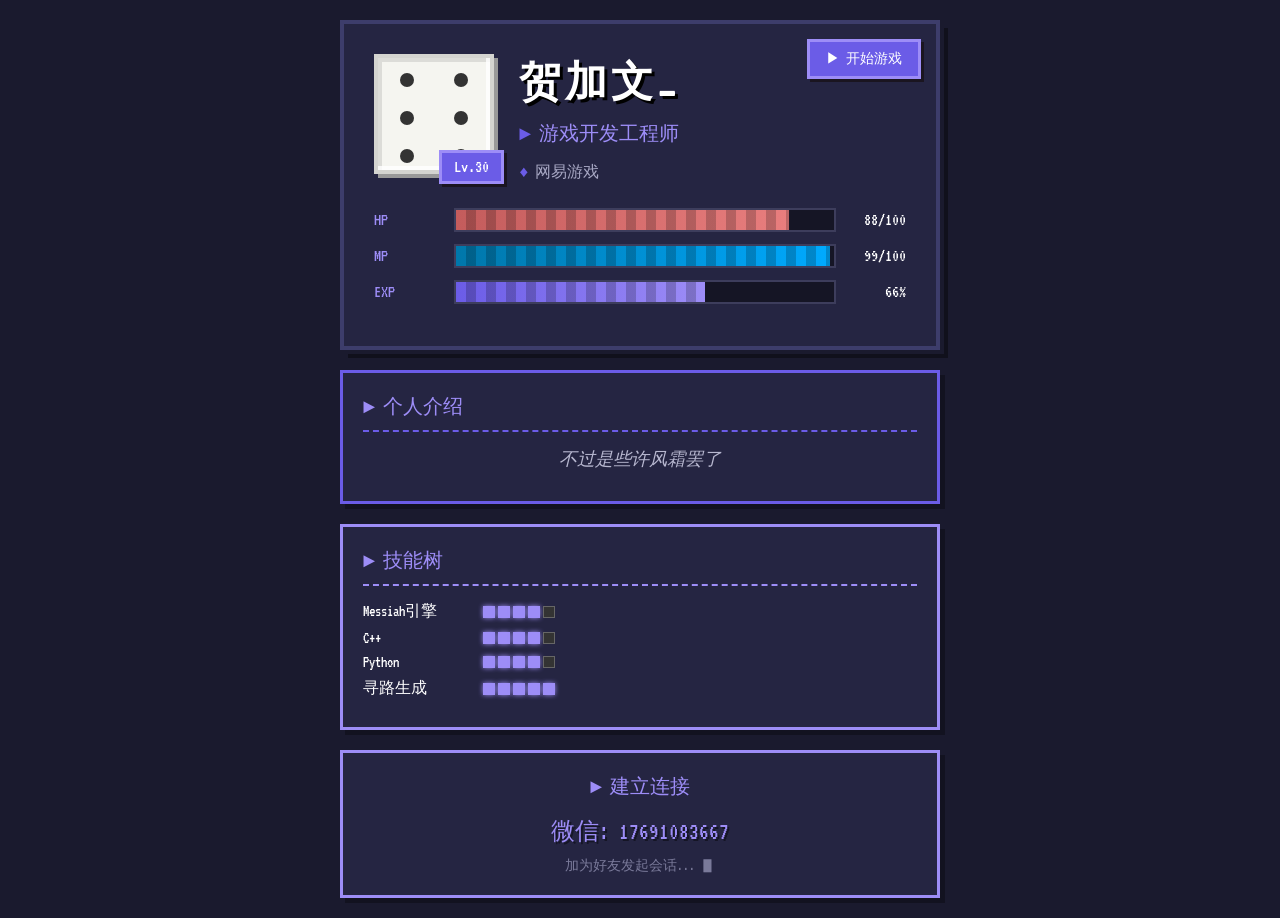
==== commit ec15ff08: "feat: 游戏移至shooter文件夹，修复史莱姆缺口，永久道具满级后不再掉落" ====
--- a/index.html
+++ b/index.html
@@ -16,7 +16,7 @@
     
     <div class="container">
         <div class="hero-card" id="hero-card">
-            <button class="start-game-btn" id="start-game-btn">开始游戏</button>
+            <button class="start-game-btn" id="start-game-btn" onclick="window.location.href='shooter/'">开始游戏</button>
             <div class="character-row">
                 <div class="avatar-container">
                     <div class="avatar"></div>
--- a/style.css
+++ b/style.css
@@ -277,7 +277,7 @@
 }
 
 .stat-fill.hp { width: 88%; background: linear-gradient(90deg, #c45c5c 0%, #e87e7e 100%); }
-.stat-fill.mp { width: 99%; background: linear-gradient(90deg, #3a6b8b 0%, #5c9bc4 100%); }
+.stat-fill.mp { width: 99%; background: linear-gradient(90deg, #0077aa 0%, #00aaff 100%); }
 .stat-fill.exp { width: 66%; background: linear-gradient(90deg, #6b5ce7 0%, #9d8df7 100%); }
 
 .stat-fill::after {
